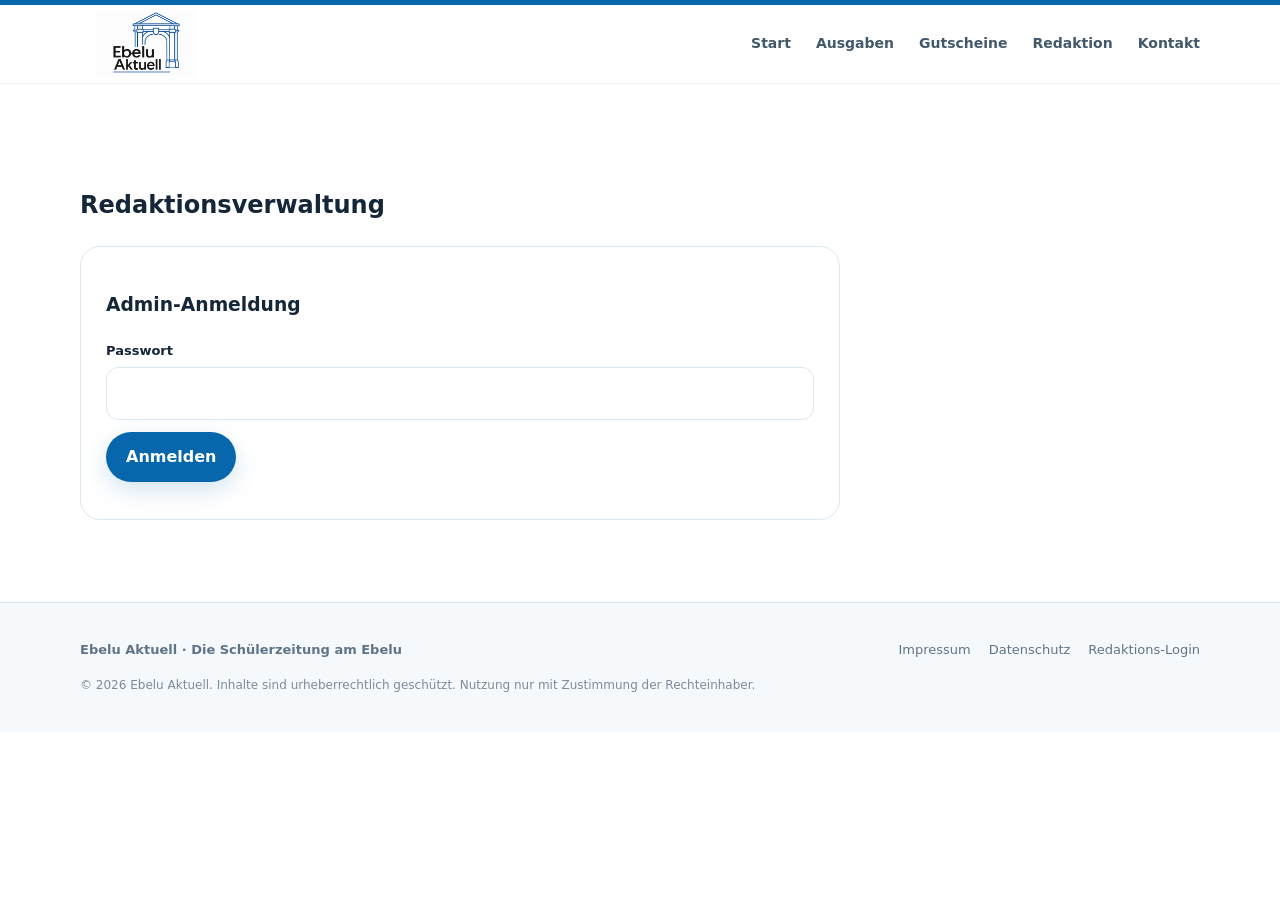
==== admin.html @ ccbaf4cf "Add separate admin.html page" ====
<!doctype html><html lang="de"><head><meta charset="utf-8"><meta name="viewport" content="width=device-width,initial-scale=1"><meta name="theme-color" content="#fff"><link rel="stylesheet" href="./assets/site.css"><title>Ebelu Aktuell</title><title>Redaktionsbereich · Ebelu Aktuell</title></head><body><div class="topline"></div><header><div class="wrap nav"><a class="brand" href="./index.html"><img src="./assets/Ebelu%20Aktuell%20Logo%20mit%20blauem%20Portal.png" alt="Ebelu Aktuell"></a><nav class="links" id="navlinks"><a href="./index.html">Start</a><a href="./ausgaben.html">Ausgaben</a><a href="./gutscheine.html">Gutscheine</a><a href="./redaktion.html">Redaktion</a><a href="./kontakt.html">Kontakt</a></nav><button class="menu" id="menu">Menü</button></div></header><main><section class="section"><div class="wrap"><h1>Redaktionsverwaltung</h1><div class="admin-box" id="login-box"><form id="login-form"><h3>Admin-Anmeldung</h3><div class="field"><label for="admin-password">Passwort</label><input id="admin-password" type="password" required></div><button class="primary">Anmelden</button><p id="login-feedback" class="small"></p></form></div><div id="dashboard" class="admin-box hidden"><button class="secondary" id="logout">Abmelden</button><form id="upload-form"><h3>Ausgabe hochladen</h3><div class="field"><label for="edition-title">Titel</label><input id="edition-title" required></div><div class="field"><label for="edition-number">Nummer</label><input id="edition-number" type="number" min="1" required></div><div class="field"><label for="edition-description">Beschreibung</label><textarea id="edition-description"></textarea></div><div class="field"><label for="edition-pdf">PDF bis 15 MB</label><input id="edition-pdf" type="file" accept="application/pdf" required></div><button class="primary">Hochladen</button><p id="upload-feedback"></p></form><div id="new-code" class="hidden"><strong>Neuer Ausgabe-Code:</strong><p id="new-code-value"></p></div><hr><h3>Ausgaben</h3><div id="issue-list"></div><hr><h3>Gutscheine</h3><button id="make-voucher" class="secondary">Gutschein erstellen</button><p id="voucher-admin-feedback"></p><div id="voucher-list"></div><hr><h3>Kontaktanfragen</h3><div id="message-list"></div></div></div></section></main><footer><div class="wrap"><div class="footer-row"><strong>Ebelu Aktuell · Die Schülerzeitung am Ebelu</strong><div class="footer-links"><a href="./impressum.html">Impressum</a><a href="./datenschutz.html">Datenschutz</a><a href="./admin.html">Redaktions-Login</a></div></div><div class="legal">© <span data-year></span> Ebelu Aktuell. Inhalte sind urheberrechtlich geschützt. Nutzung nur mit Zustimmung der Rechteinhaber.</div></div></footer><script src="./assets/site.js" defer></script></body></html>
---- assets/site.css ----
:root{--blue:#0866ad;--blue2:#0c78c9;--ink:#152638;--muted:#617284;--pale:#edf6fc;--line:#dce8f1;--paper:#fff;--soft:#f7fafc;--shadow:0 18px 50px rgba(20,61,91,.09);--radius:22px}
*{box-sizing:border-box}html{scroll-behavior:smooth}body{margin:0;background:var(--paper);color:var(--ink);font:16px/1.65 Inter,ui-sans-serif,system-ui,-apple-system,BlinkMacSystemFont,"Segoe UI",sans-serif}a{color:inherit;text-decoration:none}button,input,textarea{font:inherit}button,.button{cursor:pointer;border:0;border-radius:999px;padding:12px 20px;font-weight:700;display:inline-flex;align-items:center;justify-content:center;gap:9px;transition:.2s}button:hover,.button:hover{transform:translateY(-2px)}.primary{background:var(--blue);color:white;box-shadow:0 8px 22px #0866ad2c}.primary:hover{background:#075894}.secondary{background:white;border:1px solid var(--line);color:var(--ink)}.wrap{width:min(1120px,calc(100% - 40px));margin:auto}.topline{height:5px;background:var(--blue)}header{position:sticky;top:0;z-index:20;background:#ffffffed;backdrop-filter:blur(14px);border-bottom:1px solid #e9f0f5}.nav{height:78px;display:flex;align-items:center;justify-content:space-between;gap:24px}.brand{display:flex;align-items:center;gap:12px;font-weight:850;letter-spacing:-.04em;font-size:21px}.brand img{width:132px;height:66px;object-fit:contain}.brand small{display:block;font-size:10px;letter-spacing:.13em;color:var(--muted);font-weight:700;text-transform:uppercase;line-height:1.2}.links{display:flex;gap:25px;align-items:center;color:#43586b;font-weight:650;font-size:14px}.links a:hover{color:var(--blue)}.menu{display:none;background:var(--pale);color:var(--blue);padding:10px 14px}.hero{padding:76px 0 65px;background:radial-gradient(ellipse at 83% 15%,#dceffc 0,transparent 35%),linear-gradient(180deg,#f8fbfe 0%,#fff 100%);overflow:hidden}.hero-grid{display:grid;grid-template-columns:1.1fr .9fr;align-items:center;gap:48px}.eyebrow{display:inline-flex;align-items:center;gap:8px;color:var(--blue);font-size:12px;font-weight:800;letter-spacing:.13em;text-transform:uppercase}.dot{width:7px;height:7px;border-radius:50%;background:#2d93d4}.hero h1{font-size:clamp(44px,6vw,72px);line-height:1.02;letter-spacing:-.065em;margin:19px 0 20px;max-width:680px}.hero h1 span{color:var(--blue)}.lead{font-size:19px;color:var(--muted);max-width:590px;line-height:1.65}.actions{display:flex;gap:12px;flex-wrap:wrap;margin-top:28px}.hero-note{margin-top:22px;color:#758696;font-size:13px}.hero-art{position:relative;min-height:360px;display:grid;place-items:center}.hero-card{width:min(100%,390px);aspect-ratio:4/4.2;border-radius:28px;background:white;border:1px solid #e2edf5;box-shadow:var(--shadow);padding:28px;transform:rotate(2deg);display:flex;flex-direction:column;justify-content:space-between}.paper-top{display:flex;justify-content:space-between;align-items:center;color:var(--blue);font-size:11px;font-weight:800;letter-spacing:.12em;text-transform:uppercase}.paper-rule{height:1px;background:var(--line);margin:16px 0}.paper-title{font-family:Georgia,serif;font-size:42px;line-height:1.02;letter-spacing:-.04em}.paper-title span{color:var(--blue)}.paper-sub{font-size:14px;color:var(--muted);margin-top:12px}.paper-illustration{height:105px;border-radius:16px;background:linear-gradient(135deg,#eaf5fc,#f7fbfe);display:flex;align-items:center;justify-content:center;color:var(--blue);font-size:52px}.paper-foot{display:flex;justify-content:space-between;align-items:center;font-size:12px;color:var(--muted)}.price{font-weight:800;color:var(--blue);font-size:17px}.section{padding:82px 0}.section.soft{background:var(--soft)}.section-head{max-width:650px;margin-bottom:34px}.section h2{font-size:clamp(30px,4vw,43px);line-height:1.12;letter-spacing:-.045em;margin:12px 0}.section-head p{color:var(--muted);margin:0}.cards{display:grid;grid-template-columns:repeat(3,1fr);gap:18px}.card{background:white;border:1px solid var(--line);border-radius:var(--radius);padding:25px;box-shadow:0 7px 24px #153b5710}.card .num{font-size:12px;font-weight:800;color:var(--blue);letter-spacing:.12em}.card h3{font-size:20px;margin:12px 0 8px;letter-spacing:-.025em}.card p{color:var(--muted);margin:0}.iconbox{width:43px;height:43px;border-radius:13px;background:var(--pale);color:var(--blue);display:grid;place-items:center;font-size:20px;margin-bottom:20px}.price-row{display:flex;align-items:baseline;gap:8px;margin-top:18px}.price-row strong{font-size:30px;letter-spacing:-.05em}.price-row span{font-size:13px;color:var(--muted)}.team{display:grid;grid-template-columns:repeat(4,1fr);gap:14px}.person{border:1px solid var(--line);border-radius:18px;padding:22px;background:white}.avatar{width:42px;height:42px;border-radius:50%;background:#e7f3fb;color:var(--blue);display:grid;place-items:center;font-weight:800;margin-bottom:15px}.person strong{display:block}.person span{font-size:13px;color:var(--muted)}.access-panel{background:#0b3152;color:white;border-radius:28px;padding:38px;display:grid;grid-template-columns:1fr 1fr;gap:35px;align-items:center}.access-panel p{color:#c5d8e8}.access-panel h2{font-size:34px;line-height:1.1;letter-spacing:-.04em;margin:10px 0}.code-form{display:flex;gap:9px;background:white;padding:7px;border-radius:999px}.code-form input{min-width:0;flex:1;border:0;outline:0;padding:9px 14px;color:var(--ink);background:transparent}.code-form button{white-space:nowrap}.feedback{font-size:13px;margin-top:10px;min-height:22px;color:#f4c9a7}.voucher{display:grid;grid-template-columns:1fr auto;gap:25px;align-items:center;border:1px dashed #86b7d8;background:#f5faff;border-radius:20px;padding:25px}.voucher strong{font-size:31px;color:var(--blue);letter-spacing:-.04em}.voucher p{margin:4px 0 0;color:var(--muted)}footer{background:#f5f9fc;border-top:1px solid var(--line);padding:36px 0;color:#607487;font-size:13px}.footer-row{display:flex;justify-content:space-between;gap:20px;align-items:center;flex-wrap:wrap}.footer-links{display:flex;gap:18px;flex-wrap:wrap}.footer-links a:hover{color:var(--blue)}.legal{font-size:12px;color:#7c8b98;margin-top:16px}.admin-toggle{font-size:12px;color:#8495a3;text-decoration:underline}.admin-area{display:none;background:#f1f7fb;border-top:1px solid var(--line);padding:55px 0}.admin-area.open{display:block}.admin-box{max-width:760px;background:white;border:1px solid var(--line);border-radius:20px;padding:25px;margin-top:20px}.field{display:grid;gap:6px;margin:12px 0}.field label{font-size:13px;font-weight:700}.field input,.field textarea{width:100%;border:1px solid var(--line);border-radius:12px;padding:12px;background:#fff}.field textarea{min-height:85px}.admin-grid{display:grid;grid-template-columns:1fr 1fr;gap:12px}.issue-row{display:flex;justify-content:space-between;align-items:center;gap:12px;border-bottom:1px solid var(--line);padding:12px 0}.issue-row:last-child{border:0}.status{font-size:12px;color:var(--muted)}.small{font-size:12px;color:var(--muted)}.hidden{display:none!important}
@media(max-width:800px){.links{display:none;position:absolute;top:78px;left:0;right:0;padding:20px;background:white;border-bottom:1px solid var(--line);flex-direction:column;align-items:flex-start}.links.show{display:flex}.menu{display:inline-flex}.hero{padding:55px 0 45px}.hero-grid{grid-template-columns:1fr;gap:25px}.hero-art{min-height:300px}.hero-card{max-width:330px}.cards{grid-template-columns:1fr 1fr}.team{grid-template-columns:1fr 1fr}.access-panel{grid-template-columns:1fr;padding:28px}.section{padding:62px 0}}
@media(max-width:520px){.wrap{width:min(100% - 28px,1120px)}.brand{font-size:18px}.brand img{width:112px;height:56px;object-fit:contain}.hero h1{font-size:48px}.lead{font-size:17px}.cards{grid-template-columns:1fr}.team{gap:10px}.person{padding:16px}.voucher{grid-template-columns:1fr}.code-form{border-radius:18px;flex-direction:column}.code-form input{padding:12px}.code-form button{width:100%}.admin-grid{grid-template-columns:1fr}.footer-row{align-items:flex-start;flex-direction:column}}
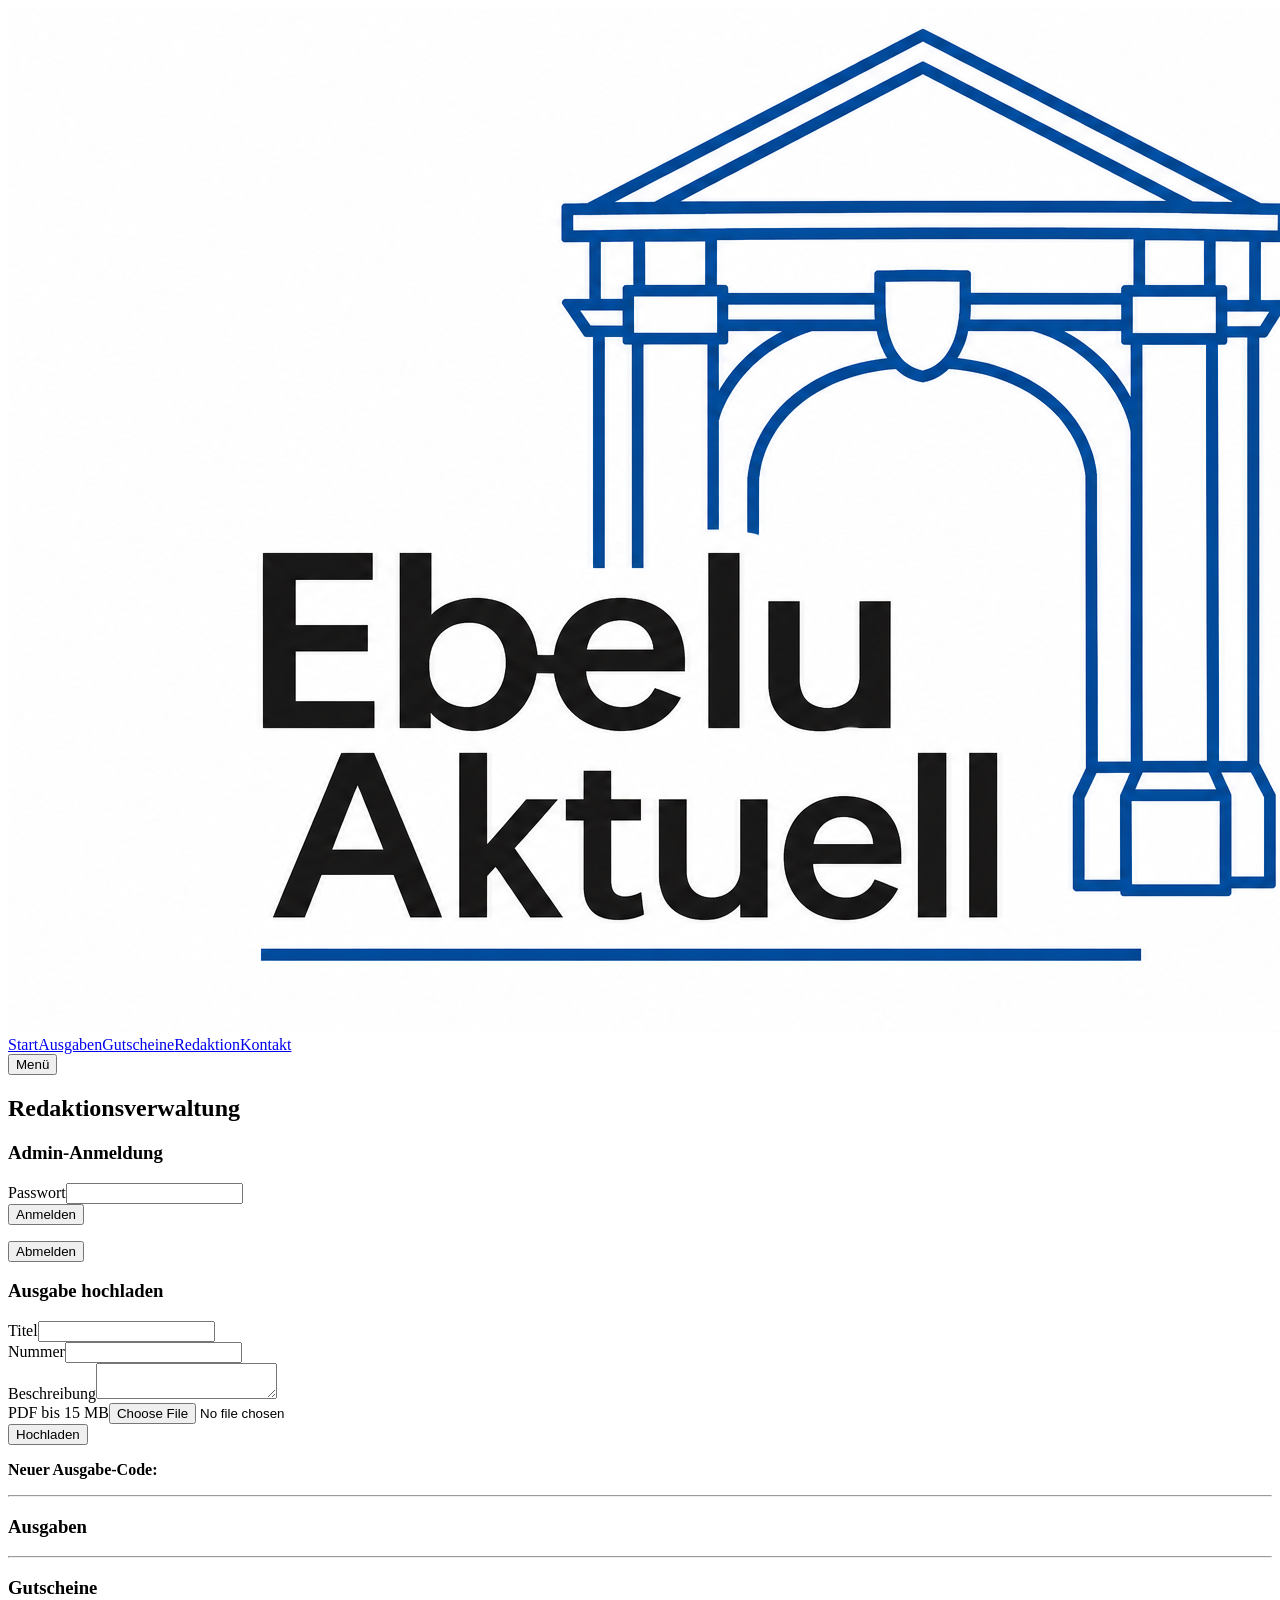
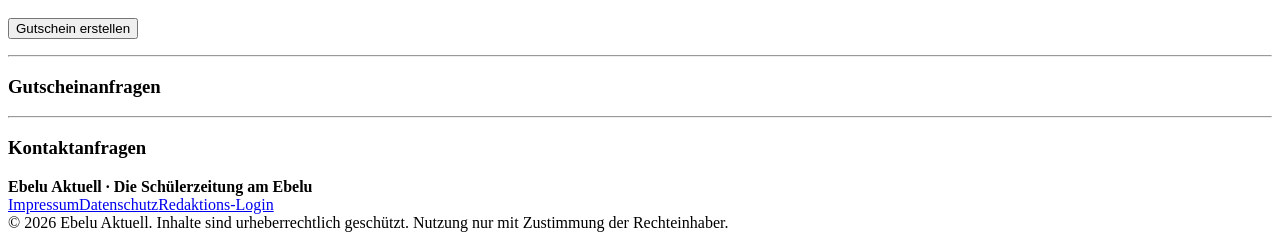
==== commit b0bdf643: "Add Ebelu Aktuell browser favicon and clean page title" ====
--- a/admin.html
+++ b/admin.html
@@ -1 +1 @@
-<!doctype html><html lang="de"><head><meta charset="utf-8"><meta name="viewport" content="width=device-width,initial-scale=1"><meta name="theme-color" content="#fff"><link rel="stylesheet" href="./assets/site.css"><title>Ebelu Aktuell</title><title>Redaktionsbereich · Ebelu Aktuell</title></head><body><div class="topline"></div><header><div class="wrap nav"><a class="brand" href="./index.html"><img src="./assets/Ebelu%20Aktuell%20Logo%20mit%20blauem%20Portal.png" alt="Ebelu Aktuell"></a><nav class="links" id="navlinks"><a href="./index.html">Start</a><a href="./ausgaben.html">Ausgaben</a><a href="./gutscheine.html">Gutscheine</a><a href="./redaktion.html">Redaktion</a><a href="./kontakt.html">Kontakt</a></nav><button class="menu" id="menu">Menü</button></div></header><main><section class="section"><div class="wrap"><h1>Redaktionsverwaltung</h1><div class="admin-box" id="login-box"><form id="login-form"><h3>Admin-Anmeldung</h3><div class="field"><label for="admin-password">Passwort</label><input id="admin-password" type="password" required></div><button class="primary">Anmelden</button><p id="login-feedback" class="small"></p></form></div><div id="dashboard" class="admin-box hidden"><button class="secondary" id="logout">Abmelden</button><form id="upload-form"><h3>Ausgabe hochladen</h3><div class="field"><label for="edition-title">Titel</label><input id="edition-title" required></div><div class="field"><label for="edition-number">Nummer</label><input id="edition-number" type="number" min="1" required></div><div class="field"><label for="edition-description">Beschreibung</label><textarea id="edition-description"></textarea></div><div class="field"><label for="edition-pdf">PDF bis 15 MB</label><input id="edition-pdf" type="file" accept="application/pdf" required></div><button class="primary">Hochladen</button><p id="upload-feedback"></p></form><div id="new-code" class="hidden"><strong>Neuer Ausgabe-Code:</strong><p id="new-code-value"></p></div><hr><h3>Ausgaben</h3><div id="issue-list"></div><hr><h3>Gutscheine</h3><button id="make-voucher" class="secondary">Gutschein erstellen</button><p id="voucher-admin-feedback"></p><div id="voucher-list"></div><hr><h3>Kontaktanfragen</h3><div id="message-list"></div></div></div></section></main><footer><div class="wrap"><div class="footer-row"><strong>Ebelu Aktuell · Die Schülerzeitung am Ebelu</strong><div class="footer-links"><a href="./impressum.html">Impressum</a><a href="./datenschutz.html">Datenschutz</a><a href="./admin.html">Redaktions-Login</a></div></div><div class="legal">© <span data-year></span> Ebelu Aktuell. Inhalte sind urheberrechtlich geschützt. Nutzung nur mit Zustimmung der Rechteinhaber.</div></div></footer><script src="./assets/site.js" defer></script></body></html>+<!doctype html><html lang="de"><head><meta charset="utf-8"><meta name="viewport" content="width=device-width,initial-scale=1"><meta name="theme-color" content="#ffffff"><link rel="icon" type="image/png" href="./assets/Ebelu%20Aktuell%20Logo%20mit%20blauem%20Portal.png"><link rel="apple-touch-icon" href="./assets/Ebelu%20Aktuell%20Logo%20mit%20blauem%20Portal.png><link rel="stylesheet" href="./assets/site.css"><title>Redaktionsbereich · Ebelu Aktuell</title></head><body><div class="topline"></div><header><div class="wrap nav"><a class="brand" href="./index.html"><img src="./assets/Ebelu%20Aktuell%20Logo%20mit%20blauem%20Portal.png" alt="Ebelu Aktuell"></a><nav class="links" id="navlinks"><a href="./index.html">Start</a><a href="./ausgaben.html">Ausgaben</a><a href="./gutscheine.html">Gutscheine</a><a href="./redaktion.html">Redaktion</a><a href="./kontakt.html">Kontakt</a></nav><button class="menu" id="menu">Menü</button></div></header><main><section class="section"><div class="wrap"><h1>Redaktionsverwaltung</h1><div class="admin-box" id="login-box"><form id="login-form"><h3>Admin-Anmeldung</h3><div class="field"><label for="admin-password">Passwort</label><input id="admin-password" type="password" required></div><button class="primary">Anmelden</button><p id="login-feedback" class="small"></p></form></div><div id="dashboard" class="admin-box hidden"><button class="secondary" id="logout">Abmelden</button><form id="upload-form"><h3>Ausgabe hochladen</h3><div class="field"><label for="edition-title">Titel</label><input id="edition-title" required></div><div class="field"><label for="edition-number">Nummer</label><input id="edition-number" type="number" min="1" required></div><div class="field"><label for="edition-description">Beschreibung</label><textarea id="edition-description"></textarea></div><div class="field"><label for="edition-pdf">PDF bis 15 MB</label><input id="edition-pdf" type="file" accept="application/pdf" required></div><button class="primary">Hochladen</button><p id="upload-feedback"></p></form><div id="new-code" class="hidden"><strong>Neuer Ausgabe-Code:</strong><p id="new-code-value"></p></div><hr><h3>Ausgaben</h3><div id="issue-list"></div><hr><h3>Gutscheine</h3><button id="make-voucher" class="secondary">Gutschein erstellen</button><p id="voucher-admin-feedback"></p><div id="voucher-list"></div><hr><h3>Gutscheinanfragen</h3><p id="voucher-request-admin-feedback" class="feedback"></p><div id="voucher-request-list"></div><hr><h3>Kontaktanfragen</h3><div id="message-list"></div></div></div></section></main><footer><div class="wrap"><div class="footer-row"><strong>Ebelu Aktuell · Die Schülerzeitung am Ebelu</strong><div class="footer-links"><a href="./impressum.html">Impressum</a><a href="./datenschutz.html">Datenschutz</a><a href="./admin.html">Redaktions-Login</a></div></div><div class="legal">© <span data-year></span> Ebelu Aktuell. Inhalte sind urheberrechtlich geschützt. Nutzung nur mit Zustimmung der Rechteinhaber.</div></div></footer><script src="./assets/site.js" defer></script></body></html>
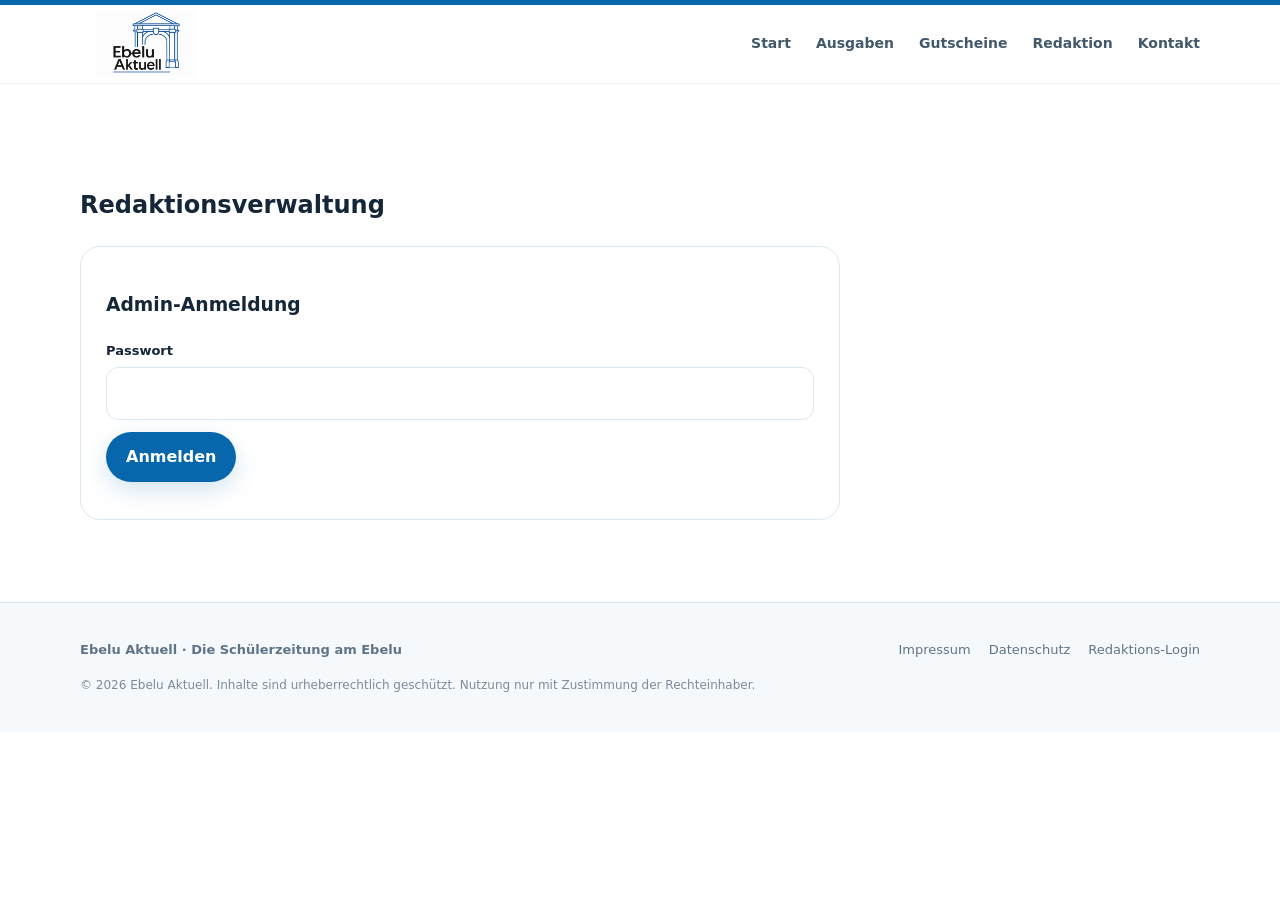
==== commit 09f13052: "Use compact browser favicon and restore official logo on cover" ====
--- a/admin.html
+++ b/admin.html
@@ -1 +1 @@
-<!doctype html><html lang="de"><head><meta charset="utf-8"><meta name="viewport" content="width=device-width,initial-scale=1"><meta name="theme-color" content="#ffffff"><link rel="icon" type="image/png" href="./assets/Ebelu%20Aktuell%20Logo%20mit%20blauem%20Portal.png"><link rel="apple-touch-icon" href="./assets/Ebelu%20Aktuell%20Logo%20mit%20blauem%20Portal.png><link rel="stylesheet" href="./assets/site.css"><title>Redaktionsbereich · Ebelu Aktuell</title></head><body><div class="topline"></div><header><div class="wrap nav"><a class="brand" href="./index.html"><img src="./assets/Ebelu%20Aktuell%20Logo%20mit%20blauem%20Portal.png" alt="Ebelu Aktuell"></a><nav class="links" id="navlinks"><a href="./index.html">Start</a><a href="./ausgaben.html">Ausgaben</a><a href="./gutscheine.html">Gutscheine</a><a href="./redaktion.html">Redaktion</a><a href="./kontakt.html">Kontakt</a></nav><button class="menu" id="menu">Menü</button></div></header><main><section class="section"><div class="wrap"><h1>Redaktionsverwaltung</h1><div class="admin-box" id="login-box"><form id="login-form"><h3>Admin-Anmeldung</h3><div class="field"><label for="admin-password">Passwort</label><input id="admin-password" type="password" required></div><button class="primary">Anmelden</button><p id="login-feedback" class="small"></p></form></div><div id="dashboard" class="admin-box hidden"><button class="secondary" id="logout">Abmelden</button><form id="upload-form"><h3>Ausgabe hochladen</h3><div class="field"><label for="edition-title">Titel</label><input id="edition-title" required></div><div class="field"><label for="edition-number">Nummer</label><input id="edition-number" type="number" min="1" required></div><div class="field"><label for="edition-description">Beschreibung</label><textarea id="edition-description"></textarea></div><div class="field"><label for="edition-pdf">PDF bis 15 MB</label><input id="edition-pdf" type="file" accept="application/pdf" required></div><button class="primary">Hochladen</button><p id="upload-feedback"></p></form><div id="new-code" class="hidden"><strong>Neuer Ausgabe-Code:</strong><p id="new-code-value"></p></div><hr><h3>Ausgaben</h3><div id="issue-list"></div><hr><h3>Gutscheine</h3><button id="make-voucher" class="secondary">Gutschein erstellen</button><p id="voucher-admin-feedback"></p><div id="voucher-list"></div><hr><h3>Gutscheinanfragen</h3><p id="voucher-request-admin-feedback" class="feedback"></p><div id="voucher-request-list"></div><hr><h3>Kontaktanfragen</h3><div id="message-list"></div></div></div></section></main><footer><div class="wrap"><div class="footer-row"><strong>Ebelu Aktuell · Die Schülerzeitung am Ebelu</strong><div class="footer-links"><a href="./impressum.html">Impressum</a><a href="./datenschutz.html">Datenschutz</a><a href="./admin.html">Redaktions-Login</a></div></div><div class="legal">© <span data-year></span> Ebelu Aktuell. Inhalte sind urheberrechtlich geschützt. Nutzung nur mit Zustimmung der Rechteinhaber.</div></div></footer><script src="./assets/site.js" defer></script></body></html>+<!doctype html><html lang="de"><head><meta charset="utf-8"><meta name="viewport" content="width=device-width,initial-scale=1"><meta name="theme-color" content="#ffffff"><link rel="stylesheet" href="./assets/site.css"><title>Redaktionsbereich · Ebelu Aktuell</title><link rel="icon" type="image/svg+xml" href="./favicon.svg"><link rel="icon" type="image/svg+xml" sizes="any" href="./favicon.svg"><link rel="apple-touch-icon" href="./assets/Ebelu%20Aktuell%20Logo%20mit%20blauem%20Portal.png"></head><body><div class="topline"></div><header><div class="wrap nav"><a class="brand" href="./index.html"><img src="./assets/Ebelu%20Aktuell%20Logo%20mit%20blauem%20Portal.png" alt="Ebelu Aktuell"></a><nav class="links" id="navlinks"><a href="./index.html">Start</a><a href="./ausgaben.html">Ausgaben</a><a href="./gutscheine.html">Gutscheine</a><a href="./redaktion.html">Redaktion</a><a href="./kontakt.html">Kontakt</a></nav><button class="menu" id="menu">Menü</button></div></header><main><section class="section"><div class="wrap"><h1>Redaktionsverwaltung</h1><div class="admin-box" id="login-box"><form id="login-form"><h3>Admin-Anmeldung</h3><div class="field"><label for="admin-password">Passwort</label><input id="admin-password" type="password" required></div><button class="primary">Anmelden</button><p id="login-feedback" class="small"></p></form></div><div id="dashboard" class="admin-box hidden"><button class="secondary" id="logout">Abmelden</button><form id="upload-form"><h3>Ausgabe hochladen</h3><div class="field"><label for="edition-title">Titel</label><input id="edition-title" required></div><div class="field"><label for="edition-number">Nummer</label><input id="edition-number" type="number" min="1" required></div><div class="field"><label for="edition-description">Beschreibung</label><textarea id="edition-description"></textarea></div><div class="field"><label for="edition-pdf">PDF bis 15 MB</label><input id="edition-pdf" type="file" accept="application/pdf" required></div><button class="primary">Hochladen</button><p id="upload-feedback"></p></form><div id="new-code" class="hidden"><strong>Neuer Ausgabe-Code:</strong><p id="new-code-value"></p></div><hr><h3>Ausgaben</h3><div id="issue-list"></div><hr><h3>Gutscheine</h3><button id="make-voucher" class="secondary">Gutschein erstellen</button><p id="voucher-admin-feedback"></p><div id="voucher-list"></div><hr><h3>Gutscheinanfragen</h3><p id="voucher-request-admin-feedback" class="feedback"></p><div id="voucher-request-list"></div><hr><h3>Kontaktanfragen</h3><div id="message-list"></div></div></div></section></main><footer><div class="wrap"><div class="footer-row"><strong>Ebelu Aktuell · Die Schülerzeitung am Ebelu</strong><div class="footer-links"><a href="./impressum.html">Impressum</a><a href="./datenschutz.html">Datenschutz</a><a href="./admin.html">Redaktions-Login</a></div></div><div class="legal">© <span data-year></span> Ebelu Aktuell. Inhalte sind urheberrechtlich geschützt. Nutzung nur mit Zustimmung der Rechteinhaber.</div></div></footer><script src="./assets/site.js" defer></script></body></html>
--- a/assets/site.css
+++ b/assets/site.css
@@ -0,0 +1,20 @@
+
+:root{--blue:#0866ad;--blue2:#0c78c9;--ink:#152638;--muted:#617284;--pale:#edf6fc;--line:#dce8f1;--paper:#fff;--soft:#f7fafc;--shadow:0 18px 50px rgba(20,61,91,.09);--radius:22px}
+*{box-sizing:border-box}html{scroll-behavior:smooth}body{margin:0;background:var(--paper);color:var(--ink);font:16px/1.65 Inter,ui-sans-serif,system-ui,-apple-system,BlinkMacSystemFont,"Segoe UI",sans-serif}a{color:inherit;text-decoration:none}button,input,textarea{font:inherit}button,.button{cursor:pointer;border:0;border-radius:999px;padding:12px 20px;font-weight:700;display:inline-flex;align-items:center;justify-content:center;gap:9px;transition:.2s}button:hover,.button:hover{transform:translateY(-2px)}.primary{background:var(--blue);color:white;box-shadow:0 8px 22px #0866ad2c}.primary:hover{background:#075894}.secondary{background:white;border:1px solid var(--line);color:var(--ink)}.wrap{width:min(1120px,calc(100% - 40px));margin:auto}.topline{height:5px;background:var(--blue)}header{position:sticky;top:0;z-index:20;background:#ffffffed;backdrop-filter:blur(14px);border-bottom:1px solid #e9f0f5}.nav{height:78px;display:flex;align-items:center;justify-content:space-between;gap:24px}.brand{display:flex;align-items:center;gap:12px;font-weight:850;letter-spacing:-.04em;font-size:21px}.brand img{width:132px;height:66px;object-fit:contain}.brand small{display:block;font-size:10px;letter-spacing:.13em;color:var(--muted);font-weight:700;text-transform:uppercase;line-height:1.2}.links{display:flex;gap:25px;align-items:center;color:#43586b;font-weight:650;font-size:14px}.links a:hover{color:var(--blue)}.menu{display:none;background:var(--pale);color:var(--blue);padding:10px 14px}.hero{padding:76px 0 65px;background:radial-gradient(ellipse at 83% 15%,#dceffc 0,transparent 35%),linear-gradient(180deg,#f8fbfe 0%,#fff 100%);overflow:hidden}.hero-grid{display:grid;grid-template-columns:1.1fr .9fr;align-items:center;gap:48px}.eyebrow{display:inline-flex;align-items:center;gap:8px;color:var(--blue);font-size:12px;font-weight:800;letter-spacing:.13em;text-transform:uppercase}.dot{width:7px;height:7px;border-radius:50%;background:#2d93d4}.hero h1{font-size:clamp(44px,6vw,72px);line-height:1.02;letter-spacing:-.065em;margin:19px 0 20px;max-width:680px}.hero h1 span{color:var(--blue)}.lead{font-size:19px;color:var(--muted);max-width:590px;line-height:1.65}.actions{display:flex;gap:12px;flex-wrap:wrap;margin-top:28px}.hero-note{margin-top:22px;color:#758696;font-size:13px}.hero-art{position:relative;min-height:360px;display:grid;place-items:center}.hero-card{width:min(100%,390px);aspect-ratio:4/4.2;border-radius:28px;background:white;border:1px solid #e2edf5;box-shadow:var(--shadow);padding:28px;transform:rotate(2deg);display:flex;flex-direction:column;justify-content:space-between}.paper-top{display:flex;justify-content:space-between;align-items:center;color:var(--blue);font-size:11px;font-weight:800;letter-spacing:.12em;text-transform:uppercase}.paper-rule{height:1px;background:var(--line);margin:16px 0}.paper-title{font-family:Georgia,serif;font-size:42px;line-height:1.02;letter-spacing:-.04em}.paper-title span{color:var(--blue)}.paper-sub{font-size:14px;color:var(--muted);margin-top:12px}.paper-illustration{height:105px;border-radius:16px;background:linear-gradient(135deg,#eaf5fc,#f7fbfe);display:flex;align-items:center;justify-content:center;color:var(--blue);font-size:52px}.paper-foot{display:flex;justify-content:space-between;align-items:center;font-size:12px;color:var(--muted)}.price{font-weight:800;color:var(--blue);font-size:17px}.section{padding:82px 0}.section.soft{background:var(--soft)}.section-head{max-width:650px;margin-bottom:34px}.section h2{font-size:clamp(30px,4vw,43px);line-height:1.12;letter-spacing:-.045em;margin:12px 0}.section-head p{color:var(--muted);margin:0}.cards{display:grid;grid-template-columns:repeat(3,1fr);gap:18px}.card{background:white;border:1px solid var(--line);border-radius:var(--radius);padding:25px;box-shadow:0 7px 24px #153b5710}.card .num{font-size:12px;font-weight:800;color:var(--blue);letter-spacing:.12em}.card h3{font-size:20px;margin:12px 0 8px;letter-spacing:-.025em}.card p{color:var(--muted);margin:0}.iconbox{width:43px;height:43px;border-radius:13px;background:var(--pale);color:var(--blue);display:grid;place-items:center;font-size:20px;margin-bottom:20px}.price-row{display:flex;align-items:baseline;gap:8px;margin-top:18px}.price-row strong{font-size:30px;letter-spacing:-.05em}.price-row span{font-size:13px;color:var(--muted)}.team{display:grid;grid-template-columns:repeat(4,1fr);gap:14px}.person{border:1px solid var(--line);border-radius:18px;padding:22px;background:white}.avatar{width:42px;height:42px;border-radius:50%;background:#e7f3fb;color:var(--blue);display:grid;place-items:center;font-weight:800;margin-bottom:15px}.person strong{display:block}.person span{font-size:13px;color:var(--muted)}.access-panel{background:#0b3152;color:white;border-radius:28px;padding:38px;display:grid;grid-template-columns:1fr 1fr;gap:35px;align-items:center}.access-panel p{color:#c5d8e8}.access-panel h2{font-size:34px;line-height:1.1;letter-spacing:-.04em;margin:10px 0}.code-form{display:flex;gap:9px;background:white;padding:7px;border-radius:999px}.code-form input{min-width:0;flex:1;border:0;outline:0;padding:9px 14px;color:var(--ink);background:transparent}.code-form button{white-space:nowrap}.feedback{font-size:13px;margin-top:10px;min-height:22px;color:#f4c9a7}.voucher{display:grid;grid-template-columns:1fr auto;gap:25px;align-items:center;border:1px dashed #86b7d8;background:#f5faff;border-radius:20px;padding:25px}.voucher strong{font-size:31px;color:var(--blue);letter-spacing:-.04em}.voucher p{margin:4px 0 0;color:var(--muted)}footer{background:#f5f9fc;border-top:1px solid var(--line);padding:36px 0;color:#607487;font-size:13px}.footer-row{display:flex;justify-content:space-between;gap:20px;align-items:center;flex-wrap:wrap}.footer-links{display:flex;gap:18px;flex-wrap:wrap}.footer-links a:hover{color:var(--blue)}.legal{font-size:12px;color:#7c8b98;margin-top:16px}.admin-toggle{font-size:12px;color:#8495a3;text-decoration:underline}.admin-area{display:none;background:#f1f7fb;border-top:1px solid var(--line);padding:55px 0}.admin-area.open{display:block}.admin-box{max-width:760px;background:white;border:1px solid var(--line);border-radius:20px;padding:25px;margin-top:20px}.field{display:grid;gap:6px;margin:12px 0}.field label{font-size:13px;font-weight:700}.field input,.field textarea{width:100%;border:1px solid var(--line);border-radius:12px;padding:12px;background:#fff}.field textarea{min-height:85px}.admin-grid{display:grid;grid-template-columns:1fr 1fr;gap:12px}.issue-row{display:flex;justify-content:space-between;align-items:center;gap:12px;border-bottom:1px solid var(--line);padding:12px 0}.issue-row:last-child{border:0}.status{font-size:12px;color:var(--muted)}.small{font-size:12px;color:var(--muted)}.hidden{display:none!important}
+@media(max-width:800px){.links{display:none;position:absolute;top:78px;left:0;right:0;padding:20px;background:white;border-bottom:1px solid var(--line);flex-direction:column;align-items:flex-start}.links.show{display:flex}.menu{display:inline-flex}.hero{padding:55px 0 45px}.hero-grid{grid-template-columns:1fr;gap:25px}.hero-art{min-height:300px}.hero-card{max-width:330px}.cards{grid-template-columns:1fr 1fr}.team{grid-template-columns:1fr 1fr}.access-panel{grid-template-columns:1fr;padding:28px}.section{padding:62px 0}}
+@media(max-width:520px){.wrap{width:min(100% - 28px,1120px)}.brand{font-size:18px}.brand img{width:112px;height:56px;object-fit:contain}.hero h1{font-size:48px}.lead{font-size:17px}.cards{grid-template-columns:1fr}.team{gap:10px}.person{padding:16px}.voucher{grid-template-columns:1fr}.code-form{border-radius:18px;flex-direction:column}.code-form input{padding:12px}.code-form button{width:100%}.admin-grid{grid-template-columns:1fr}.footer-row{align-items:flex-start;flex-direction:column}}
+
+
+/* Ebelu Aktuell 2.0 – editorial front page */
+.front-hero{padding:72px 0 76px;background:linear-gradient(115deg,#f4f9fd 0%,#fff 55%,#edf6fc 100%);overflow:hidden}.front-grid{display:grid;grid-template-columns:1.05fr .95fr;gap:58px;align-items:center}.front-copy{max-width:650px}.front-copy .eyebrow{letter-spacing:.14em}.front-copy h1{font-size:clamp(48px,6.2vw,78px);line-height:.99;letter-spacing:-.075em;margin:22px 0 24px;max-width:650px}.front-copy h1 span{color:var(--blue)}.front-lead{font-size:19px;line-height:1.7;color:#536779;max-width:590px}.front-trust{display:flex;align-items:center;gap:12px;margin-top:28px;color:#617284;font-size:12px;font-weight:750;letter-spacing:.08em;text-transform:uppercase}.front-trust i{width:4px;height:4px;border-radius:50%;background:#8da9bf}
+.front-cover{position:relative;max-width:470px;width:100%;justify-self:center;aspect-ratio:.82;background:#fff;border:1px solid #d9e6ef;border-radius:5px;padding:26px 28px 22px;box-shadow:0 28px 70px rgba(20,61,91,.15);transform:rotate(1.5deg);overflow:hidden}.cover-top,.cover-bottom{display:flex;justify-content:space-between;align-items:center;font-size:10px;font-weight:850;letter-spacing:.12em;color:#466174}.cover-top span:first-child{font-size:14px;color:var(--blue);letter-spacing:.08em}.cover-rule{height:3px;background:var(--blue);margin:15px 0 24px}.cover-label{font-size:10px;font-weight:850;letter-spacing:.2em;color:var(--blue)}.cover-headline{font-family:Georgia,serif;font-size:clamp(34px,4vw,49px);line-height:.98;letter-spacing:-.045em;margin-top:12px;color:#142c40}.cover-headline em{color:var(--blue);font-weight:400}.cover-art{height:44%;min-height:150px;position:relative;margin:22px -28px 18px;background:linear-gradient(135deg,#eaf4fb,#d5e9f7);overflow:hidden;display:grid;place-items:center}.cover-orbit{position:absolute;border:1px solid rgba(8,102,173,.35);border-radius:50%;width:220px;height:220px}.orbit-one{transform:scaleX(1.5) rotate(28deg)}.orbit-two{transform:scaleX(.75) rotate(-30deg);width:280px;height:280px}.cover-sun{width:105px;height:105px;border-radius:50%;background:var(--blue);color:#fff;display:grid;place-items:center;font-size:31px;font-weight:900;letter-spacing:-.08em;box-shadow:0 15px 35px #0866ad44}.cover-sticker{position:absolute;right:25px;bottom:18px;background:#fff;padding:10px 13px;font-size:9px;line-height:1.5;letter-spacing:.13em;font-weight:900;color:var(--blue);transform:rotate(5deg)}.cover-bottom{border-top:1px solid var(--line);padding-top:14px;font-size:9px}.cover-bottom strong{font-size:14px;color:var(--blue)}
+.front-strip{background:#0d3557;color:white}.strip-inner{display:flex;align-items:center;gap:28px;padding:18px 0}.strip-tag{font-size:10px;letter-spacing:.17em;font-weight:900;color:#a9d5f2;white-space:nowrap}.strip-inner p{margin:0;font-family:Georgia,serif;font-size:19px}.front-section{padding-top:78px;padding-bottom:84px}.front-topics{display:grid;grid-template-columns:repeat(3,1fr);gap:17px}.topic-card{min-height:295px;border:1px solid var(--line);border-radius:16px;padding:24px;background:#fff;display:flex;flex-direction:column;transition:transform .2s,box-shadow .2s}.topic-card:hover{transform:translateY(-4px);box-shadow:var(--shadow)}.topic-number{font-size:10px;font-weight:850;letter-spacing:.15em;color:#7890a3}.topic-icon{width:48px;height:48px;border-radius:14px;background:#eaf4fb;color:var(--blue);display:grid;place-items:center;font-size:22px;font-weight:900;margin:26px 0 10px}.topic-people .topic-icon{background:#edf1f8;color:#344e70}.topic-fun .topic-icon{background:#fff4e8;color:#9b641d}.topic-card h3{font-size:22px;letter-spacing:-.04em;margin:4px 0 9px}.topic-card p{font-size:14px;color:var(--muted);line-height:1.7;margin:0 0 22px}.topic-link{margin-top:auto;color:var(--blue);font-size:13px;font-weight:800}
+.front-values{background:#f5f9fc;padding:80px 0}.values-grid{display:grid;grid-template-columns:.85fr 1.15fr;gap:80px;align-items:start}.values-grid h2,.archive-panel h2,.contact-inner h2{font-size:clamp(32px,4vw,46px);line-height:1.05;letter-spacing:-.055em;margin:15px 0}.values-grid>div:first-child p,.archive-panel p,.contact-inner p{color:var(--muted);line-height:1.75}.text-link{display:inline-block;margin-top:12px;color:var(--blue);font-size:14px;font-weight:800}.values-list{border-top:1px solid #d8e4ed}.values-list>div{display:flex;gap:22px;padding:19px 0;border-bottom:1px solid #d8e4ed}.values-list b{font-size:12px;color:var(--blue);letter-spacing:.08em;padding-top:3px}.values-list strong,.values-list small{display:block}.values-list strong{font-size:15px}.values-list small{font-size:13px;color:var(--muted);margin-top:4px;line-height:1.55}
+.front-archive{padding:65px 0}.archive-panel{border:1px solid var(--line);border-radius:20px;padding:36px 40px;display:flex;justify-content:space-between;align-items:center;gap:28px;background:linear-gradient(120deg,#f8fbfe,#edf6fc)}.archive-panel h2{font-size:35px;margin-bottom:8px}.archive-panel p{margin:0}.front-contact{background:#0d3557;color:#fff;padding:52px 0}.contact-inner{display:flex;justify-content:space-between;align-items:center;gap:25px}.contact-inner h2{font-size:35px;margin:10px 0}.contact-inner p{color:#c6d8e7;margin:0}.contact-inner .eyebrow{color:#a9d5f2}.contact-inner .secondary{background:#fff;color:#12344e;border-color:#fff;white-space:nowrap}
+@media(max-width:850px){.front-grid{grid-template-columns:1fr;gap:38px}.front-copy{max-width:740px}.front-cover{max-width:390px}.front-topics{grid-template-columns:1fr 1fr}.values-grid{grid-template-columns:1fr;gap:36px}}
+@media(max-width:560px){.front-hero{padding:48px 0 55px}.front-copy h1{font-size:49px}.front-lead{font-size:17px}.front-cover{max-width:330px;padding:21px 22px 18px}.cover-art{margin-left:-22px;margin-right:-22px}.strip-inner{display:block;padding:16px 0}.strip-inner p{font-size:17px;margin-top:5px}.front-topics{grid-template-columns:1fr}.topic-card{min-height:255px}.front-values{padding:58px 0}.archive-panel,.contact-inner{display:flex;flex-direction:column;align-items:flex-start;padding:28px}.archive-panel h2,.contact-inner h2{font-size:31px}.front-archive{padding:48px 0}.front-contact{padding:42px 0}}
+
+/* Logo in the newspaper cover and browser icon sizing */
+.cover-art{background:#fff;display:flex;align-items:center;justify-content:center;padding:20px 28px}
+.cover-logo{display:block;width:min(88%,340px);height:auto;max-height:100%;object-fit:contain;position:relative;z-index:2}
+@media(max-width:560px){.cover-logo{width:92%;max-height:155px}}
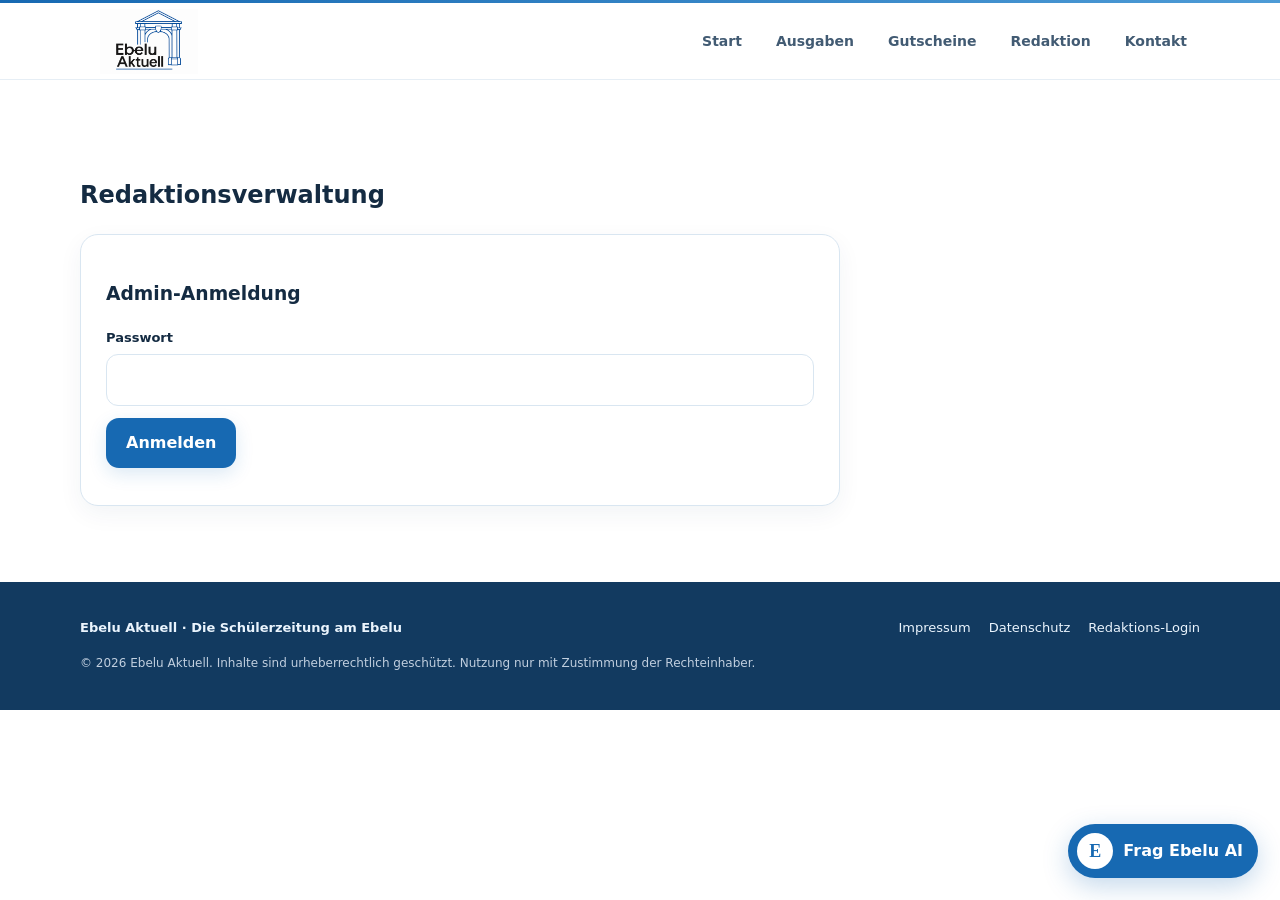
==== commit 77886d01: "Apply modern Ebelu design assets to admin.html" ====
--- a/admin.html
+++ b/admin.html
@@ -1 +1 @@
-<!doctype html><html lang="de"><head><meta charset="utf-8"><meta name="viewport" content="width=device-width,initial-scale=1"><meta name="theme-color" content="#ffffff"><link rel="stylesheet" href="./assets/site.css"><title>Redaktionsbereich · Ebelu Aktuell</title><link rel="icon" type="image/svg+xml" href="./favicon.svg"><link rel="icon" type="image/svg+xml" sizes="any" href="./favicon.svg"><link rel="apple-touch-icon" href="./assets/Ebelu%20Aktuell%20Logo%20mit%20blauem%20Portal.png"></head><body><div class="topline"></div><header><div class="wrap nav"><a class="brand" href="./index.html"><img src="./assets/Ebelu%20Aktuell%20Logo%20mit%20blauem%20Portal.png" alt="Ebelu Aktuell"></a><nav class="links" id="navlinks"><a href="./index.html">Start</a><a href="./ausgaben.html">Ausgaben</a><a href="./gutscheine.html">Gutscheine</a><a href="./redaktion.html">Redaktion</a><a href="./kontakt.html">Kontakt</a></nav><button class="menu" id="menu">Menü</button></div></header><main><section class="section"><div class="wrap"><h1>Redaktionsverwaltung</h1><div class="admin-box" id="login-box"><form id="login-form"><h3>Admin-Anmeldung</h3><div class="field"><label for="admin-password">Passwort</label><input id="admin-password" type="password" required></div><button class="primary">Anmelden</button><p id="login-feedback" class="small"></p></form></div><div id="dashboard" class="admin-box hidden"><button class="secondary" id="logout">Abmelden</button><form id="upload-form"><h3>Ausgabe hochladen</h3><div class="field"><label for="edition-title">Titel</label><input id="edition-title" required></div><div class="field"><label for="edition-number">Nummer</label><input id="edition-number" type="number" min="1" required></div><div class="field"><label for="edition-description">Beschreibung</label><textarea id="edition-description"></textarea></div><div class="field"><label for="edition-pdf">PDF bis 15 MB</label><input id="edition-pdf" type="file" accept="application/pdf" required></div><button class="primary">Hochladen</button><p id="upload-feedback"></p></form><div id="new-code" class="hidden"><strong>Neuer Ausgabe-Code:</strong><p id="new-code-value"></p></div><hr><h3>Ausgaben</h3><div id="issue-list"></div><hr><h3>Gutscheine</h3><button id="make-voucher" class="secondary">Gutschein erstellen</button><p id="voucher-admin-feedback"></p><div id="voucher-list"></div><hr><h3>Gutscheinanfragen</h3><p id="voucher-request-admin-feedback" class="feedback"></p><div id="voucher-request-list"></div><hr><h3>Kontaktanfragen</h3><div id="message-list"></div></div></div></section></main><footer><div class="wrap"><div class="footer-row"><strong>Ebelu Aktuell · Die Schülerzeitung am Ebelu</strong><div class="footer-links"><a href="./impressum.html">Impressum</a><a href="./datenschutz.html">Datenschutz</a><a href="./admin.html">Redaktions-Login</a></div></div><div class="legal">© <span data-year></span> Ebelu Aktuell. Inhalte sind urheberrechtlich geschützt. Nutzung nur mit Zustimmung der Rechteinhaber.</div></div></footer><script src="./assets/site.js" defer></script></body></html>+<!doctype html><html lang="de"><head><meta charset="utf-8"><meta name="viewport" content="width=device-width,initial-scale=1"><meta name="theme-color" content="#ffffff"><link rel="stylesheet" href="./assets/site.css?v=modern-20261120"><title>Redaktionsbereich · Ebelu Aktuell</title><link rel="icon" type="image/png" href="./assets/Ebelu%20Aktuell%20Logo%20mit%20blauem%20Portal.png"><link rel="icon" type="image/png" href="./assets/Ebelu%20Aktuell%20Logo%20mit%20blauem%20Portal.png"><link rel="apple-touch-icon" href="./assets/Ebelu%20Aktuell%20Logo%20mit%20blauem%20Portal.png"></head><body><div class="topline"></div><header><div class="wrap nav"><a class="brand" href="./index.html"><img src="./assets/Ebelu%20Aktuell%20Logo%20mit%20blauem%20Portal.png" alt="Ebelu Aktuell"></a><nav class="links" id="navlinks"><a href="./index.html">Start</a><a href="./ausgaben.html">Ausgaben</a><a href="./gutscheine.html">Gutscheine</a><a href="./redaktion.html">Redaktion</a><a href="./kontakt.html">Kontakt</a></nav><button class="menu" id="menu">Menü</button></div></header><main><section class="section"><div class="wrap"><h1>Redaktionsverwaltung</h1><div class="admin-box" id="login-box"><form id="login-form"><h3>Admin-Anmeldung</h3><div class="field"><label for="admin-password">Passwort</label><input id="admin-password" type="password" required></div><button class="primary">Anmelden</button><p id="login-feedback" class="small"></p></form></div><div id="dashboard" class="admin-box hidden"><button class="secondary" id="logout">Abmelden</button><form id="upload-form"><h3>Ausgabe hochladen</h3><div class="field"><label for="edition-title">Titel</label><input id="edition-title" required></div><div class="field"><label for="edition-number">Nummer</label><input id="edition-number" type="number" min="1" required></div><div class="field"><label for="edition-description">Beschreibung</label><textarea id="edition-description"></textarea></div><div class="field"><label for="edition-pdf">PDF bis 15 MB</label><input id="edition-pdf" type="file" accept="application/pdf" required></div><button class="primary">Hochladen</button><p id="upload-feedback"></p></form><div id="new-code" class="hidden"><strong>Neuer Ausgabe-Code:</strong><p id="new-code-value"></p></div><hr><h3>Ausgaben</h3><div id="issue-list"></div><hr><h3>Gutscheine</h3><button id="make-voucher" class="secondary">Gutschein erstellen</button><p id="voucher-admin-feedback"></p><div id="voucher-list"></div><hr><h3>Gutscheinanfragen</h3><p id="voucher-request-admin-feedback" class="feedback"></p><div id="voucher-request-list"></div><hr><h3>Kontaktanfragen</h3><div id="message-list"></div></div></div></section></main><footer><div class="wrap"><div class="footer-row"><strong>Ebelu Aktuell · Die Schülerzeitung am Ebelu</strong><div class="footer-links"><a href="./impressum.html">Impressum</a><a href="./datenschutz.html">Datenschutz</a><a href="./admin.html">Redaktions-Login</a></div></div><div class="legal">© <span data-year></span> Ebelu Aktuell. Inhalte sind urheberrechtlich geschützt. Nutzung nur mit Zustimmung der Rechteinhaber.</div></div></footer><script src="./assets/site.js?v=modern-20261120" defer></script></body></html>
--- a/assets/site.css
+++ b/assets/site.css
@@ -18,3 +18,139 @@
 .cover-art{background:#fff;display:flex;align-items:center;justify-content:center;padding:20px 28px}
 .cover-logo{display:block;width:min(88%,340px);height:auto;max-height:100%;object-fit:contain;position:relative;z-index:2}
 @media(max-width:560px){.cover-logo{width:92%;max-height:155px}}
+
+
+/* Published issue archive */
+.published-issues{display:grid;grid-template-columns:repeat(auto-fit,minmax(280px,1fr));gap:22px;margin-top:34px}
+.published-issue{display:grid;grid-template-columns:140px 1fr;gap:20px;align-items:stretch;padding:18px;border:1px solid #dce6ef;border-radius:16px;background:#fff;color:inherit;text-decoration:none;transition:transform .18s ease,box-shadow .18s ease,border-color .18s ease}
+.published-issue:hover{transform:translateY(-3px);border-color:#9dc6e4;box-shadow:0 12px 30px rgba(19,65,103,.09)}
+.published-issue-cover,.issue-detail-cover{background:#f3f8fc;border-radius:10px;display:flex;align-items:center;justify-content:center;min-height:190px;padding:14px}
+.published-issue-cover img,.issue-detail-cover img{width:100%;height:100%;max-height:210px;object-fit:contain}
+.published-issue-info{display:flex;flex-direction:column;align-items:flex-start;justify-content:center}
+.published-issue-info h2{font-size:1.25rem;line-height:1.25;margin:9px 0}
+.published-issue-info p{color:#536779;margin:0 0 14px}
+.issue-open-link{color:#0866ad;font-weight:700;margin-top:auto}
+.archive-loading,.archive-empty{padding:24px;border:1px dashed #c8d8e6;border-radius:12px;color:#526779}
+.issue-detail{margin-top:24px}
+.issue-detail-layout{display:grid;grid-template-columns:minmax(220px, .8fr) minmax(0,1.2fr);gap:38px;align-items:start;margin-top:22px}
+.issue-detail-cover{min-height:360px;padding:28px}
+.issue-detail-cover img{max-height:300px}
+.issue-detail-copy h1{margin:10px 0 14px}
+.issue-detail-copy>p{color:#536779;line-height:1.65}
+.issue-price{font-weight:800;color:#123d61!important;font-size:1.15rem}
+.issue-detail-copy .code-form{display:flex;gap:10px;flex-wrap:wrap;margin-top:22px}
+.issue-detail-copy .code-form input{flex:1;min-width:180px}
+@media(max-width:650px){.published-issue{grid-template-columns:100px 1fr;padding:13px;gap:13px}.published-issue-cover{min-height:145px}.issue-detail-layout{grid-template-columns:1fr;gap:22px}.issue-detail-cover{min-height:230px}.issue-detail-cover img{max-height:190px}}
+
+.issue-row .danger{color:#a12626;border-color:#efcaca;background:#fff8f8}.cover-logo{width:92%;max-width:340px;max-height:100%;object-fit:contain}
+
+/* First-page PDF previews: render page 1 only */
+.published-issue-cover{overflow:hidden;align-items:flex-start;padding:0;background:#eaf1f7}
+.issue-detail-cover{overflow:hidden;align-items:flex-start;padding:0;background:#eaf1f7}
+.pdf-first-page{display:block;width:100%;height:auto;object-fit:contain;background:#fff;box-shadow:0 2px 12px rgba(20,45,70,.12)}
+.published-issue-cover .pdf-first-page{max-height:230px}
+.issue-detail-cover .pdf-first-page{max-height:520px}
+
+/* Floating Ebelu AI assistant */
+#ebelu-ai-launcher{position:fixed;right:22px;bottom:22px;z-index:80;border:0;border-radius:999px;background:#0866ad;color:#fff;padding:11px 18px 11px 11px;box-shadow:0 10px 32px rgba(8,58,96,.28);display:flex;align-items:center;gap:10px;font-weight:800}
+#ebelu-ai-launcher[hidden]{display:none}.ebelu-ai-mark{width:34px;height:34px;border-radius:50%;display:grid;place-items:center;background:#fff;color:#0866ad;font-family:Georgia,serif;font-size:20px}
+.ebelu-ai-panel{position:fixed;right:22px;bottom:86px;z-index:81;width:min(390px,calc(100vw - 28px));height:min(570px,calc(100dvh - 115px));background:#fff;border:1px solid #dce8f1;border-radius:20px;box-shadow:0 22px 70px rgba(10,44,70,.24);display:flex;flex-direction:column;overflow:hidden}
+.ebelu-ai-panel[hidden]{display:none}.ebelu-ai-head{display:flex;justify-content:space-between;align-items:center;padding:16px 18px;background:#0d3557;color:#fff}
+.ebelu-ai-head strong,.ebelu-ai-head small{display:block}.ebelu-ai-head small{font-size:11px;color:#c7d9e7;margin-top:2px}.ebelu-ai-close{background:transparent;color:#fff;padding:2px 8px;font-size:26px}
+.ebelu-ai-notice{padding:9px 14px;background:#f1f7fb;color:#536779;font-size:11px;border-bottom:1px solid #e0eaf2}
+.ebelu-ai-messages{flex:1;overflow:auto;padding:15px;display:flex;flex-direction:column;gap:10px;background:#fbfdff}
+.ebelu-ai-bubble{max-width:90%;padding:11px 13px;border-radius:14px;font-size:14px;line-height:1.55;white-space:pre-wrap;overflow-wrap:anywhere}
+.ebelu-ai-bubble.bot{align-self:flex-start;background:#edf5fb;color:#18364e;border-bottom-left-radius:4px}.ebelu-ai-bubble.user{align-self:flex-end;background:#0866ad;color:#fff;border-bottom-right-radius:4px}
+.ebelu-ai-form{display:flex;gap:8px;padding:12px;border-top:1px solid #e0eaf2;background:#fff;align-items:flex-end}.ebelu-ai-form textarea{resize:none;min-width:0;flex:1;border:1px solid #d7e3ec;border-radius:12px;padding:10px 12px;outline-color:#0866ad;font-size:14px}.ebelu-ai-form button{padding:10px 14px;white-space:nowrap}
+@media(max-width:520px){#ebelu-ai-launcher{right:14px;bottom:14px}.ebelu-ai-panel{right:10px;bottom:75px;width:calc(100vw - 20px);height:min(560px,calc(100dvh - 90px))}}
+
+/* EBELU Aktuell redesign: flat editorial, no tilted cards */
+:root{--blue:#25446f;--blue2:#345d91;--ink:#182638;--muted:#637286;--pale:#edf2f8;--line:#d9e0e8;--paper:#fff;--soft:#f6f8fb;--shadow:0 3px 12px rgba(21,42,68,.07);--radius:8px}
+body{font-family:Arial,Helvetica,sans-serif;line-height:1.6;color:#202d3b;background:#fff}
+.topline{height:4px;background:#25446f}header{backdrop-filter:none;background:#fff;border-bottom:1px solid #dce2e8}.nav{height:74px}.brand img{width:140px;height:64px}.links{gap:24px;font-weight:600;color:#394a5d}.links a[aria-current=page]{color:#25446f;border-bottom:2px solid #25446f;padding-bottom:6px}.menu{border-radius:5px;background:#25446f;color:#fff}button,.button{border-radius:5px;transform:none!important;transition:background-color .15s ease,opacity .15s ease}button:hover,.button:hover{transform:none!important;opacity:.9}.primary{background:#25446f;box-shadow:none}.primary:hover{background:#183658}.secondary{border:1px solid #cbd5e0;background:#fff}.hero,.front-hero{background:#f3f6fa}.hero h1,.front-copy h1{letter-spacing:-.04em}.hero-art{min-height:300px}.hero-card{transform:none;border-radius:6px;box-shadow:none;border-color:#d7e0e9}.front-cover{transform:none;border-radius:5px;box-shadow:0 6px 18px rgba(21,42,68,.08)}.cover-rule{background:#25446f}.section{padding:64px 0}.section h2,.front-copy h1{letter-spacing:-.035em}.card,.topic-card,.person,.admin-box,.voucher,.published-issue{border-radius:6px;box-shadow:none}.topic-card{transform:none!important;transition:border-color .15s ease;background:white}.topic-card:hover{transform:none!important;box-shadow:none!important}.front-topics{gap:14px}.archive-panel{background:#f3f6fa;border:1px solid #d9e1ea;border-radius:6px}.front-contact{background:#25446f}.published-issues{grid-template-columns:repeat(auto-fit,minmax(300px,1fr));gap:18px}.published-issue{border-radius:6px;padding:14px;grid-template-columns:170px 1fr;gap:18px;transition:border-color .15s ease}.published-issue:hover{transform:none;border-color:#25446f;box-shadow:none}.published-issue-cover,.issue-detail-cover{border-radius:4px;background:#f1f4f8}.issue-detail-layout{gap:30px}.issue-detail-copy .code-form input{border:1px solid #cbd5e0;border-radius:5px}#ebelu-ai-launcher{border-radius:6px;background:#25446f;box-shadow:0 4px 14px #1c34501c}.ebelu-ai-mark{border-radius:4px}.ebelu-ai-panel{border-radius:6px;box-shadow:0 8px 26px #162e481f}.ebelu-ai-head{background:#25446f}.ebelu-ai-bubble{border-radius:7px}.ebelu-ai-bubble.bot,.ebelu-ai-bubble.user{border-bottom-left-radius:7px;border-bottom-right-radius:7px}.ebelu-ai-form textarea{border-radius:5px}footer{background:#25446f;color:#e5edf6;border-top:0}footer .legal{color:#c1cfdf}footer a:hover{color:#fff}@media(max-width:800px){.links{top:74px;border-radius:0}.front-grid{gap:30px}}@media(max-width:560px){.nav{height:64px}.brand img{width:110px;height:52px}.links{top:64px}.section{padding:46px 0}.published-issue{grid-template-columns:105px 1fr;gap:12px;padding:12px}.published-issue-cover{min-height:140px}}
+/* Markdown formatting for AI chat */
+.ebelu-ai-bubble.bot h1,.ebelu-ai-bubble.bot h2,.ebelu-ai-bubble.bot h3,.ebelu-ai-bubble.bot h4{line-height:1.25;margin:1em 0 .45em;color:inherit;font-weight:750}
+.ebelu-ai-bubble.bot h1{font-size:1.45em}.ebelu-ai-bubble.bot h2{font-size:1.25em}.ebelu-ai-bubble.bot h3{font-size:1.1em}
+.ebelu-ai-bubble.bot p{margin:.55em 0;line-height:1.65}
+.ebelu-ai-bubble.bot strong{font-weight:750}
+.ebelu-ai-bubble.bot em{font-style:italic}
+.ebelu-ai-bubble.bot ul,.ebelu-ai-bubble.bot ol{padding-left:1.45em;margin:.55em 0;line-height:1.6}
+.ebelu-ai-bubble.bot li{padding-left:.15em;margin:.25em 0}
+.ebelu-ai-bubble.bot blockquote{margin:.7em 0;padding:.55em .9em;border-left:3px solid #f3d34a;background:#f5f8fb;color:#334b60}
+.ebelu-ai-bubble.bot blockquote p{margin:.2em 0}
+.ebelu-ai-bubble.bot a{color:#00559f;text-decoration:underline;text-underline-offset:2px;overflow-wrap:anywhere}
+.ebelu-ai-bubble.bot code{font-family:ui-monospace,SFMono-Regular,Menlo,monospace;font-size:.9em;background:#edf2f7;padding:.15em .35em;border-radius:4px}
+.ebelu-ai-bubble.bot pre.md-code{background:#152638;color:#eaf3fc;padding:12px;border-radius:8px;overflow:auto;max-width:100%;white-space:pre}
+.ebelu-ai-bubble.bot pre.md-code code{background:transparent;padding:0;color:inherit;font-size:.86em}
+.ebelu-ai-bubble.bot .md-table-wrap{overflow-x:auto;max-width:100%;margin:.75em 0}
+.ebelu-ai-bubble.bot table{border-collapse:collapse;width:100%;min-width:320px;font-size:.92em}
+.ebelu-ai-bubble.bot th,.ebelu-ai-bubble.bot td{border:1px solid #d7e0e8;padding:7px 9px;text-align:left;vertical-align:top}
+.ebelu-ai-bubble.bot th{background:#eef4fa;font-weight:700}
+.ebelu-ai-bubble.bot hr{border:0;border-top:1px solid #dbe3ea;margin:1em 0}
+.ebelu-ai-bubble.bot del{text-decoration:line-through}
+
+/* Ebelu AI launcher icon and straight magazine-cover typography */
+#ebelu-ai-launcher{display:flex!important;flex-direction:row!important;align-items:center!important;gap:10px!important;padding:9px 15px 9px 9px!important;border-radius:28px!important}
+.ebelu-ai-mark{position:relative!important;display:grid!important;place-items:center!important;width:36px!important;height:36px!important;border-radius:50%!important;font-weight:900!important}
+.ebelu-ai-spark{position:absolute!important;top:-8px!important;right:-6px!important;z-index:2!important;color:#f3d34a!important;font-family:Arial,sans-serif!important;font-size:17px!important;line-height:1!important;text-shadow:0 1px 2px #17385f!important}
+.front-cover .cover-top{display:flex!important;flex-direction:column!important;align-items:flex-start!important;justify-content:center!important;gap:4px!important;text-align:left!important;line-height:1.3!important;transform:none!important;font-style:normal!important}
+.front-cover .cover-top span{display:block!important;white-space:normal!important;transform:none!important;font-style:normal!important}
+.front-cover .cover-label,.front-cover .cover-headline,.front-cover .cover-bottom{transform:none!important;font-style:normal!important;text-align:left!important}
+.front-cover .cover-headline em{font-style:normal!important}
+
+
+/* Original calm blue AI launcher: star centered above the E */
+.ebelu-ai-mark{color:#0866ad!important}
+.ebelu-ai-spark{top:-10px!important;left:50%!important;right:auto!important;transform:translateX(-50%)!important;color:#0866ad!important;text-shadow:none!important}
+
+/* Restore original calm blue-white Ebelu palette: hard override leaked yellow theme */
+.front-cover{background:#fff!important;border-color:#dce8f1!important;color:#152638!important}
+.front-hero{background:radial-gradient(ellipse at 83% 15%,#dceffc 0,transparent 35%),linear-gradient(180deg,#f8fbfe 0%,#fff 100%)!important}
+.cover-top,.cover-top span,.cover-label,.cover-bottom{color:#0866ad!important}
+.cover-rule{background:#0866ad!important}
+.cover-headline{color:#152638!important}
+.cover-headline em{color:#0866ad!important}
+.cover-art{background:#fff!important}
+.cover-sticker{background:#fff!important;color:#0866ad!important}
+.topic-fun .topic-icon{background:#edf6fc!important;color:#0866ad!important}
+.ebelu-ai-spark{color:#0866ad!important;text-shadow:none!important}
+.menu{background:#0866ad!important;color:#fff!important;border:0!important}
+#ebelu-ai-launcher{background:#0866ad!important;color:#fff!important;box-shadow:0 5px 18px rgba(8,58,96,.18)!important}
+@media(max-width:560px){.front-cover{max-width:100%;transform:none!important;background:#fff!important}.front-copy h1{font-size:clamp(40px,11vw,49px)!important}.front-lead{font-size:17px!important}.front-hero{padding:46px 0 50px!important}#ebelu-ai-launcher{right:12px!important;bottom:12px!important;padding:7px 11px 7px 7px!important;gap:7px!important;font-size:13px!important}.ebelu-ai-mark{width:30px!important;height:30px!important;font-size:18px!important}.ebelu-ai-panel{right:8px!important;bottom:62px!important;width:calc(100vw - 16px)!important}}
+
+/* Modern Ebelu refresh: calm blue, clean spacing, no decorative star */
+:root{--blue:#1769b2;--blue2:#3187d2;--ink:#142b42;--muted:#60758a;--pale:#eaf4fc;--line:#d9e6f1;--paper:#fff;--soft:#f5f9fd;--shadow:0 14px 42px rgba(21,64,103,.09);--radius:18px}
+body{font-family:Inter,ui-sans-serif,system-ui,-apple-system,BlinkMacSystemFont,"Segoe UI",sans-serif;color:var(--ink)}
+.topline{height:3px;background:linear-gradient(90deg,#1769b2,#4d9bd6)}
+header{background:rgba(255,255,255,.92);backdrop-filter:blur(16px);border-bottom:1px solid #e6eef5}
+.nav{height:76px}
+.brand img{width:138px;height:65px}
+.links{gap:8px;color:#425b73}
+.links a{padding:9px 13px;border-radius:999px;transition:background .18s,color .18s}
+.links a:hover,.links a[aria-current=page]{background:#edf5fc;color:#1769b2;border:0}
+.menu{background:#1769b2;color:white;border-radius:12px;padding:10px 15px}
+button,.button{border-radius:13px;transition:transform .18s,box-shadow .18s,background .18s}
+button:hover,.button:hover{transform:translateY(-1px)!important}
+.primary{background:#1769b2;box-shadow:0 6px 18px #1769b226}
+.hero,.front-hero{background:linear-gradient(145deg,#f1f8fe 0%,#fff 65%)}
+.hero h1,.front-copy h1{letter-spacing:-.055em}
+.hero-card,.front-cover{border-radius:20px;box-shadow:0 18px 46px rgba(21,64,103,.11);border:1px solid #dceaf5}
+.front-cover{padding:clamp(20px,4vw,30px);transform:none}
+.cover-art{border-radius:16px;background:linear-gradient(140deg,#e9f4fc,#d7eafb)}
+.cover-rule{height:2px;border-radius:3px}
+.card,.topic-card,.person,.admin-box,.voucher,.published-issue{border-radius:18px;box-shadow:0 8px 24px rgba(18,52,82,.055)}
+.card,.topic-card,.person{border:1px solid #e1ebf4}
+.section{padding:clamp(48px,7vw,76px) 0}
+.section.soft,.front-values{background:#f6fafe}
+.archive-panel{border-radius:18px}
+.front-contact,.access-panel{border-radius:22px}
+#ebelu-ai-launcher{border-radius:999px!important;background:#1769b2!important;box-shadow:0 8px 26px rgba(23,105,178,.25)!important}
+.ebelu-ai-mark{background:white!important;color:#1769b2!important;border-radius:50%!important;font-size:18px!important}
+.ebelu-ai-spark{display:none!important}
+.ebelu-ai-panel{border-radius:20px!important;overflow:hidden;box-shadow:0 18px 48px rgba(17,44,72,.22)!important}
+.ebelu-ai-head{background:#1769b2!important}
+.ebelu-ai-bubble{border-radius:14px!important}
+.ebelu-ai-form textarea{border-radius:13px}
+footer{background:#123a60;color:#eaf4fd}
+@media(max-width:800px){.nav{height:70px}.links{top:70px;padding:14px;border:1px solid #e3edf5;border-radius:0 0 16px 16px;box-shadow:0 14px 30px rgba(20,55,85,.08)}.links a{width:100%;padding:11px 13px}.hero{padding:44px 0 38px}.hero h1{font-size:clamp(38px,10vw,54px)}.hero-art{min-height:270px}}
+@media(max-width:560px){.nav{height:64px}.links{top:64px}.brand img{width:116px;height:54px}.front-cover{padding:20px;border-radius:16px}.cover-art{margin:18px -20px;border-radius:0}.section{padding:44px 0}#ebelu-ai-launcher{padding:7px 13px 7px 7px!important;gap:8px!important;font-size:13px!important}.ebelu-ai-mark{width:30px!important;height:30px!important}.ebelu-ai-panel{width:calc(100vw - 20px)!important;right:10px!important;bottom:72px!important}}
